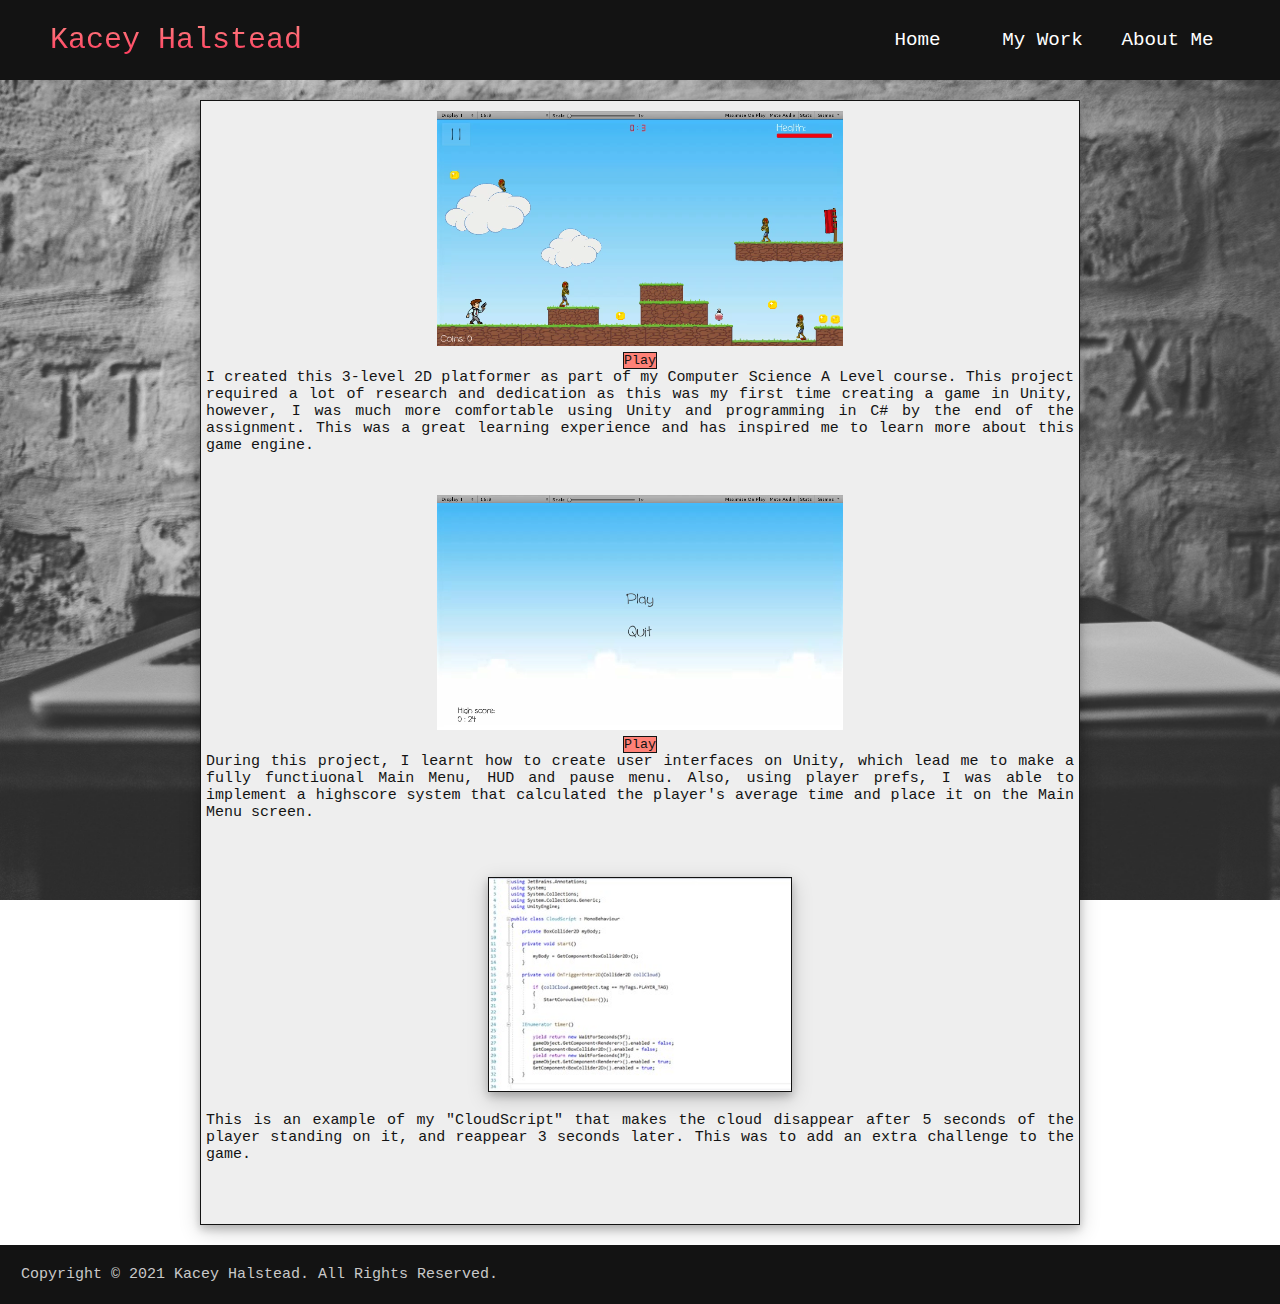
==== 2D Unity Game.html @ ba4321e1 "Add files via upload" ====
<!DOCTYPE html>
<html lang="en">
<head>
    <meta charset="UTF-8">
    <meta http-equiv="X-UA-Compatible" content="IE=edge">
    <meta name="viewport" content="width=device-width, initial-scale=1.0">
    <title>Kacey Halstead</title>
    <link rel="stylesheet" href="style.css">
    
</head>
<body>
    <!-- Navbar-->
    <nav class="navbar">
        <div class="navbar_container">
            <a id="navbar_logo" href="index.html">Kacey Halstead</a>
            <div class="navbar_toggle" id="mobile-menu">
                <span class="bar"></span>
                <span class="bar"></span>
                <span class="bar"></span>
            </div>
            <ul class="navbar_menu">
                <li class="navbar_item">
                    <a href="index.html" class="navbar_links" id="home-page">Home</a>
                </li>
                <li class="navbar_item">
                    <a href="MyWork.html" class="navbar_links" id="mywork-page">My Work</a>
                </li>
                <li class="navbar_item">
                    <a href="AboutMe.html" class="navbar_links" id="aboutme-page">About Me</a>
                </li>
            </ul>
        </div>
    </nav>




    <div class="ReadMore">
        <ul class="ReadMoreList">
            <li>
                <ul class="VideoButton">
                    <li class="ReadMoreVideoButton">
                        <video id="WholeLevel" class="Video" width="720" height="440">
                            <source src="UnityGameWholeLevel.mp4" type="video/mp4">
                        </video>   
                    </li>
                    <li>
                        <button class="PlayPauseButton" id="WLButton" onclick="WLPlayPause()">Play</button>
                    </li>
                </ul>
            </li>
            <li><p class="ReadMoreText"> I created this 3-level 2D platformer as part of my Computer Science A Level course. This project required a lot of research and dedication as this was my first time creating a game in Unity, however, I was much more comfortable using Unity and programming in C# by the end of the assignment. This was a great learning experience and has inspired me to learn more about this game engine. </p></li>
            <br><br>
            <li>
                <ul class="VideoButton">
                    <li class="ReadMoreVideoButton">
                        <video id="UserInterfaces" class="Video" width="720" height="440">
                            <source src="UnityGameUserInterfaces.mp4" type="video/mp4">
                        </video>   
                    </li>
                    <li>
                        <button class="PlayPauseButton" id="UIButton" onclick="UIPlayPause()">Play</button>
                    </li>
                </ul>
            </li>
            <li><p class="ReadMoreText"> During this project, I learnt how to create user interfaces on Unity, which lead me to make a fully functiuonal Main Menu, HUD and pause menu. Also, using player prefs, I was able to implement a highscore system that calculated the player's average time and place it on the Main Menu screen. </p></li>
            <br><br>
            <li>
                <ul class="VideoButton">
                    <li class="ReadMoreVideoButton">
                        <a href="UnityGameCodeExample.jpg"><img class="showcase_image" src="UnityGameCodeExample.jpg"></a>
                    </li>
                </ul>
            </li>
            <li><p class="ReadMoreText"> This is an example of my "CloudScript" that makes the cloud disappear after 5 seconds of the player standing on it, and reappear 3 seconds later. This was to add an extra challenge to the game.</p></li>
            <br><br>
        </ul>
    </div>






    <script src="app.js"></script>
</body>
<footer class="footerScroll">   
    <p class="FooterText">Copyright &copy; 2021 Kacey Halstead. All Rights Reserved.</p>
</footer>
</html>
---- style.css ----
*{
    box-sizing: border-box;
    margin: 0;
    padding: 0;
    font-family: 'Courier';
    scroll-behavior: smooth;
}

.navbar{
    background: #131313;
    height:80px;
    display: flex;
    justify-content: center;
    align-items: center;
    font-size: 1.2rem;
    position: sticky;
    top: 0;
    z-index: 999;
}

.navbar_container{
    display: flex;
    justify-content: space-between;
    height: 80px;
    z-index: 1;
    width: 100%;
    max-width: 1300px;
    margin: 0 auto;
    padding: 0 50px;
}

#navbar_logo{
    background-color: #ff8177;
    background-image: linear-gradient(to top, #ff0844 0%, #ffb199 100%);
    background-size: 100%;
    -webkit-background-clip: text;
    -moz-background-clip: text;
    -webkit-text-fill-color: transparent;
    -moz-text-fill-color: transparent;
    display: flex;
    align-items: center;
    cursor: pointer;
    text-decoration: none;
    font-size: 30px;
    font-family: 'Courier';
}

.navbar_menu{
    display: flex;
    align-items: center;
    list-style: none;
}

.navbar_item{
    height: 80px;
}

.navbar_links{
    color:#fff;
    display: flex;
    align-items: center;
    justify-content: center;
    width: 125px;
    text-decoration: none;
    height: 100%;
    transition: all 0.3s ease;
}

.navbar_links:hover{
    color: #ff0844;
    transition: all 0.3s ease; /* Clean smooth effect */
}



body{
    background-image: url('background.jpg');
    background-attachment: fixed;
    background-size: cover;
    /*background-position: center;*/
}

.IntroHi{
    padding-top: 15px;
    padding-left: 90px;
    position: relative;
    align-items: center;
    font-size: 2rem;
    font-family: 'Courier';
    color: #fa7a70;
    text-shadow: -1.5px 1.5px 0 #131313, 1.5px 1.5px 0 #131313, 1.5px -1.5px 0 #131313;
}

.IntroName{
    margin-top: 0;
    position: absolute;
    font-size: 3rem;
    font-family: 'Courier';
    color: #fa7a70;
    text-shadow: -1.5px 1.5px 0 #131313, 1.5px 1.5px 0 #131313, 1.5px -1.5px 0 #131313;
    padding-left: 150px;
}

.IntroBox{
    margin: 70px 90px 40px 90px;
    padding: 5px 20px 5px 10px;
    border:1px #131313 solid;
    background-color: #eee;
}




.AboutMeButton{
    text-decoration: none;
    border:1px #131313 solid;
    color: #131313;
    background-color:#ff8177;
    transition: all 0.3s ease;   
}

.AboutMe{
    margin: 80px 90px 35px 90px;
    padding: 10px 10px 10px 20px;
    border:1px #131313 solid;
    background-color: #eee;   
}

.AboutMeTitle{
    color: #fa7a70;  
    font-size: 45px;
    font-family: 'Courier';
    text-shadow: -1.5px 1.5px 0 #131313, 1.5px 1.5px 0 #131313, 1.5px -1.5px 0 #131313;
}

.AboutMeList{
    font-size: 15px;
    font-family: 'Courier';
    list-style: none;
    padding-left: 20px;
}

.AboutMeList li::before{
    content: "\2022";
    color: #fa7a70;
    display: inline-block;
    width: 1em;
    font-weight: bold;
}

.Email{
    text-decoration: none;
    text-decoration: none;
    border:1px #131313 solid;
    color: #131313;
    background-color:#ff8177;
    transition: all 0.3s ease;  
    padding: 1px;
}


.showcase_list{
    list-style: none;
}

.showcase_title{
    font-size: 35px;
    font-family:'Courier';
    padding:0px 100px;
    padding-bottom: 50px;
    padding-top: 0px;
    color: #ff8177;
	-webkit-text-stroke-width: 2px;
    -webkit-text-stroke-color: #131313;
    text-shadow: -1px 1px 0 #000, 1px 1px 0 #000, 1px -1px 0 #000;
}


.showcase_item1{
    position: absolute;
    border:1px #131313 solid;
    background-color: #eee;
    text-align: center;
    padding: 5px 5px;
    width:40%;
    box-shadow: 0 4px 8px 0 rgba(0, 0, 0, 0.2), 0 6px 20px 0 rgba(0, 0, 0, 0.19);
    margin-left: 50px;
    float: left;
}

.showcase_item2{
    position: absolute;
    border:1px #131313 solid;
    background-color: #eee;
    text-align: center;
    padding: 5px 5px 5px 5px;
    width:40%;
    box-shadow: 0 4px 8px 0 rgba(0, 0, 0, 0.2), 0 6px 20px 0 rgba(0, 0, 0, 0.19);
    float: right;
    margin-left: 500px;
}

.showcase_item3{
    position: absolute;
    border:1px #131313 solid;
    background-color: #eee;
    text-align: center;
    padding: 5px 5px 0px 5px;
    width:40%;
    box-shadow: 0 4px 8px 0 rgba(0, 0, 0, 0.2), 0 6px 20px 0 rgba(0, 0, 0, 0.19);
    float: left;
    margin-left: 20px;
    margin-top: 350px;
}

.showcase_item4{
    position: absolute;
    border:1px #131313 solid;
    background-color: #eee;
    text-align: center;
    padding: 5px 5px 5px 5px;
    width:40%;
    box-shadow: 0 4px 8px 0 rgba(0, 0, 0, 0.2), 0 6px 20px 0 rgba(0, 0, 0, 0.19);
    float: right;
    margin-left: 470px;
    margin-top: 350px;
}

.showcase_image{
    border:1px #131313 solid;
    width: 35%;
    background-color: white;
    box-shadow: 0 4px 8px 0 rgba(0, 0, 0, 0.2), 0 6px 20px 0 rgba(0, 0, 0, 0.19);
    margin: 20px;
	display: block;
	margin-left: auto;
	margin-right: auto;
}

img {width: 100%}

.showcase_text{
    color: #131313;
    word-wrap: break-word;
    text-align: justify;
    text-justify: inter-word;
}

.ShowcaseIndLists{
    display: inline-block;
    list-style: none;
    margin: 10px;
}


.MyWork_title{
    font-size: 30px;
    font-family:'Courier';
    padding:30px 100px 10px 100px;
    color: #ff8177;
	-webkit-text-stroke-width: 2px;
    -webkit-text-stroke-color: #131313;
    text-shadow: -1px 1px 0 #000, 1px 1px 0 #000, 1px -1px 0 #000;
    margin: 0;
}

.MyWork_item{
    border:1px #131313 solid;
    background-color: #eee;
    text-align: center;
    box-shadow: 0 4px 8px 0 rgba(0, 0, 0, 0.2), 0 6px 20px 0 rgba(0, 0, 0, 0.19);
    margin-top:0;
    margin-bottom: 30px;
    margin-left: 200px;
    margin-right: 200px;
    list-style: none;
    padding:5px;
    padding-bottom: 25px;
}

.ReadMoreButton{
    float:right;
    text-decoration: none;
    border:1px #131313 solid;
    color: #131313;
    background-color:#ff8177;
    transition: all 0.3s ease;
}

.ReadMoreButton:hover{
    background-color:#ffb199;
    transition: all 0.3s ease;
    cursor: pointer;
}



.ReadMore{
    border:1px #131313 solid;
    background-color: #eee;
    text-align: center;
    box-shadow: 0 4px 8px 0 rgba(0, 0, 0, 0.2), 0 6px 20px 0 rgba(0, 0, 0, 0.19);
    margin-top:20px;
    margin-bottom: 20px;
    margin-left: 200px;
    margin-right: 200px;
    list-style: none;
    padding:5px;
    padding-bottom: 25px;  
    padding-top: 5px;
}

.ReadMoreList{
    list-style: none;
}

.ReadMoreText{
    color: #131313;
    word-wrap: break-word;
    font-size: 15px;
    font-family:'Courier';
    text-align: justify;
    text-justify: inter-word;
}

.Video{
    border: 5px #131313;
    margin: 0;
    padding: 0;
    padding-top: 5px;
}

.PlayPauseButton{
    text-decoration: none;
    border:0.5px #131313 solid;
    color: #131313;
    background-color:#ff8177;
    transition: all 0.3s ease;
    display: relative;
}

.PlayPauseButton:hover{
    background-color:#ffb199;
    transition: all 0.3s ease;
    cursor: pointer;
}

.VideoButton{
    list-style: none;
}



.footerScroll{
    border:1px #131313 solid;
    background: #131313;
    padding:20px 20px;
    position: relative;
    width: 100%;
}

.footerNoScroll{
    position: absolute;
    border:1px #131313 solid;
    background: #131313;
    padding:20px 20px;
    width: 100%;
    bottom: -40%;
    margin-top: 30px;
}

.footerAboutMe{
    position: absolute;
    border:1px #131313 solid;
    background: #131313;
    padding:20px 20px;
    width: 100%;
    bottom: 0%;
}

.FooterText{
    font-size: 15px;
    font-family:'Courier';
    color: #c9c9c9;
}

@media screen and (max-width: 960px){

    *{
        margin: 0;
    }
    
    .navbar_container{
        display: flex;
        justify-content: space-between;
        height: 80px;
        z-index: 1;
        width: 100%;
        max-width: 1300px;
        padding: 0;
    }

    .navbar_menu{
        display: grid;
        grid-template-columns: auto;
        margin: 0;
        width: 100%;
        position: absolute;
        top: -1000px;
        opacity: 1;
        transition: all 0.5s ease;
        z-index: -1;
    }

    .navbar_menu.active{
        background: #131313;
        top: 100%;
        opacity: 1;
        transition: all 0.5s ease;
        z-index: 99;
        height: 60vh;
        font-size: 1.6rem;
    }

    #navbar_logo{
        padding-left: 25px;
    }

    .navbar_toggle .bar{
        width: 25px;
        height: 3px;
        margin: 5px auto;
        transition: all 0.3s ease-in-out;
        background: #fff;
    }

    .navbar_item{
        width: 100%;
    }

    .navbar_links{
        text-align: center;
        padding: 2rem;
        width: 100%;
        display: table;
    }

    #mobile-menu{
        position: absolute;
        top: 20%;
        right: 5%;
        transform: translate(5%, 20%);
    }

    .navbar_toggle .bar{
        display: block;
        cursor: pointer;
    }

    #mobile-menu.is-active .bar:nth-child(2){ /* Making the menu spin */
        opacity: 0;
    }

    #mobile-menu.is-active .bar:nth-child(1){
        transform: translateY(8px) rotate(45deg);
    }

    #mobile-menu.is-active .bar:nth-child(3){
        transform: translateY(-8px) rotate(-45deg);
    }

    .showcase_image{
        width: 50%;
    }

    .showcase_text{
        font-size: 15px;
    }

    .IntroBox{
        margin-top: 80px;
    }

    .IntroName{
        font-size:50px;
        padding-left:100px;
    }

    .showcase_title{
        padding-top: 10px;
    } 


}

@media screen and (max-width: 900px){
    .showcase_item4{
        display: block;
        margin-left: 60px;
        margin-top: 1200px;
        padding: 10px 10px;
        width:60%;
    }

    .showcase_item2{
        display: block;
        margin-left: 90px;
        margin-top: 400px;
        padding: 10px 10px;
        width:60%;
    }

    .showcase_item1{
        display: block;
        margin-left: 80px;
        padding: 10px 10px;
        width:60%;

    }

    .showcase_item3{
        display: block;
        margin-left: 60px;
        margin-top: 800px;
        padding: 10px 10px;
        width:60%;

    }

    .showcase_title{
        margin-left: 40px;
    }

    .footerNoScroll{
        position: absolute;
        bottom: -150%;
    }
}

@media screen and (max-width: 700px){
    .footerAboutMe{
        position: absolute;
        bottom: -50%;
    }
}

@media screen and (max-height: 900px){
    .footerNoScroll{
        position: fixed;
    }

    .showcase_item3, .showcase_item4{
        margin-bottom: 50px;
    }
}

@media screen and (max-width: 1000px){
    .Video{
        width: 420px ;
        height: 140px ;
    }

    .ReadMore, .MyWork_item{
        margin:30px;
    }
}

@media screen and (min-width: 1000px) and (max-width: 1500px){
    .Video{
        width: 520px ;
        height: 240px ;
    }
}

@media screen and (min-width: 1100px){
    .MyWork_item{
        margin-left: 300px;
        margin-right: 300px;
    }
}

@media screen and (min-width: 1030px){
    .showcase_item4, .showcase_item2{
        margin-left: 570px;
    }
}

@media screen and (min-width: 1310px){
    .showcase_item4, .showcase_item2{
        margin-left: 735px;
    }
}

@media screen and (min-width: 1500px){
    .showcase_item2{
        margin-left: 860px;
    }

    .showcase_item4{
        margin-left: 832px;
        padding-bottom: 20px;
    }

    .showcase_item3{
        padding-bottom: 5px;
    }
}
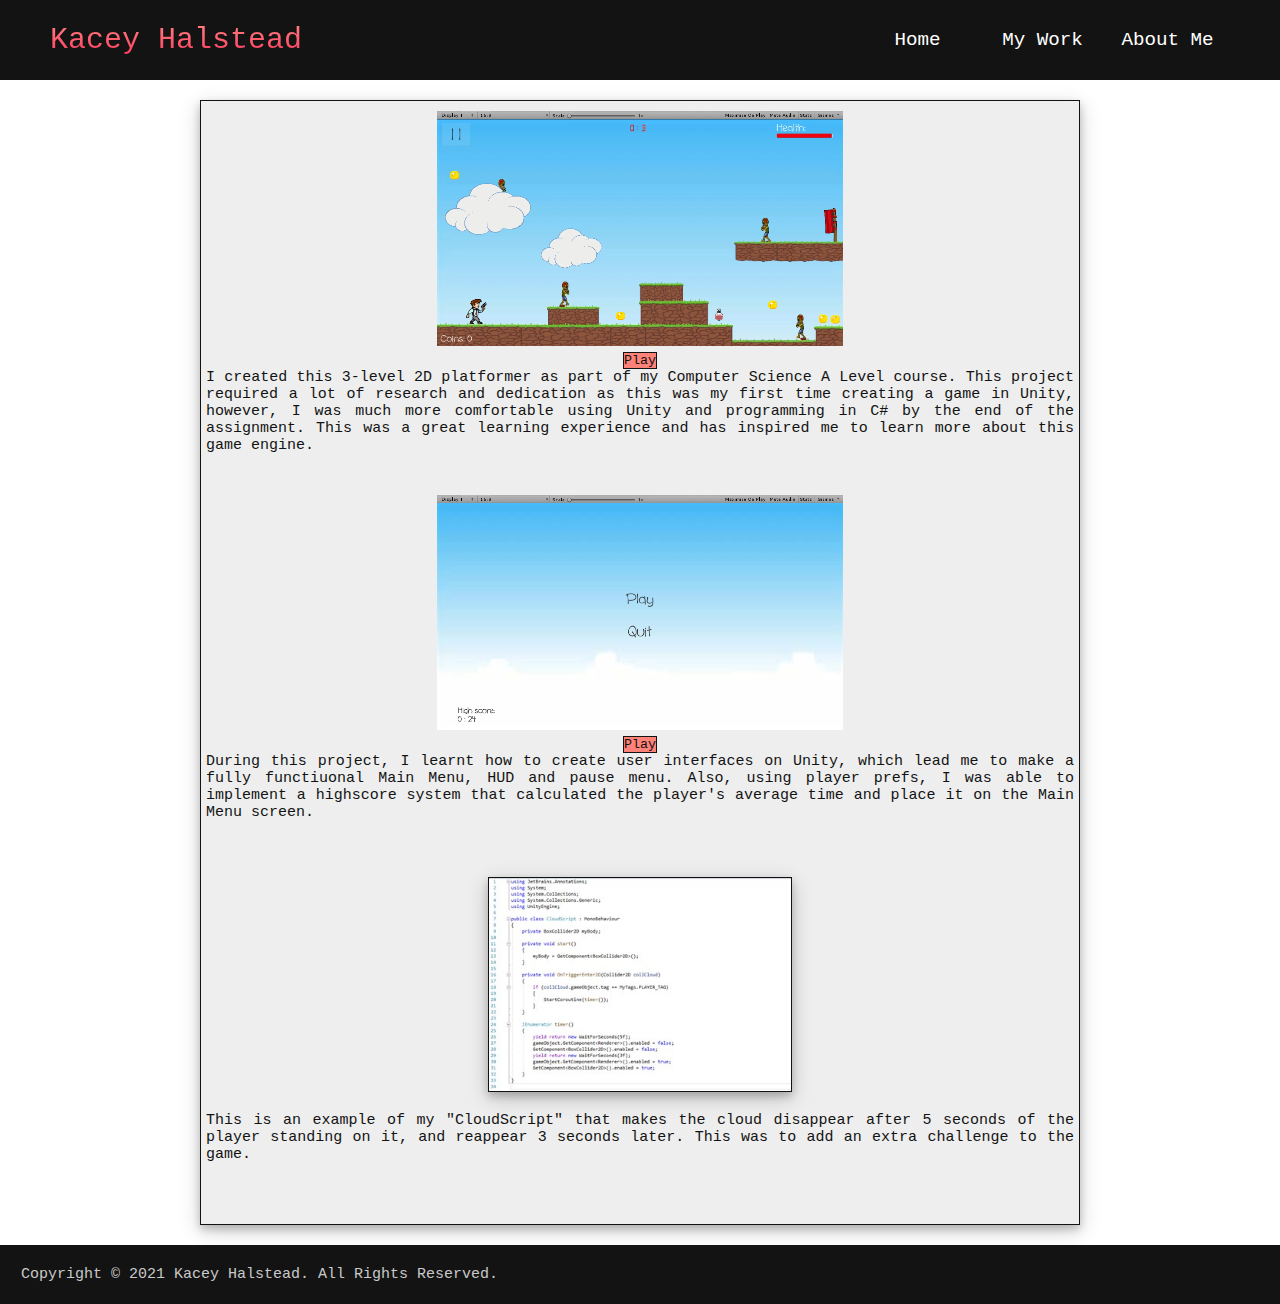
==== commit 59d862b2: "Add files via upload" ====
--- a/2D Unity Game.html
+++ b/2D Unity Game.html
@@ -68,7 +68,7 @@
             <li>
                 <ul class="VideoButton">
                     <li class="ReadMoreVideoButton">
-                        <a href="UnityGameCodeExample.jpg"><img class="showcase_image" src="UnityGameCodeExample.jpg"></a>
+                        <a href="UnityGameCodeExample.JPG"><img class="showcase_image" src="UnityGameCodeExample.JPG"></a>
                     </li>
                 </ul>
             </li>
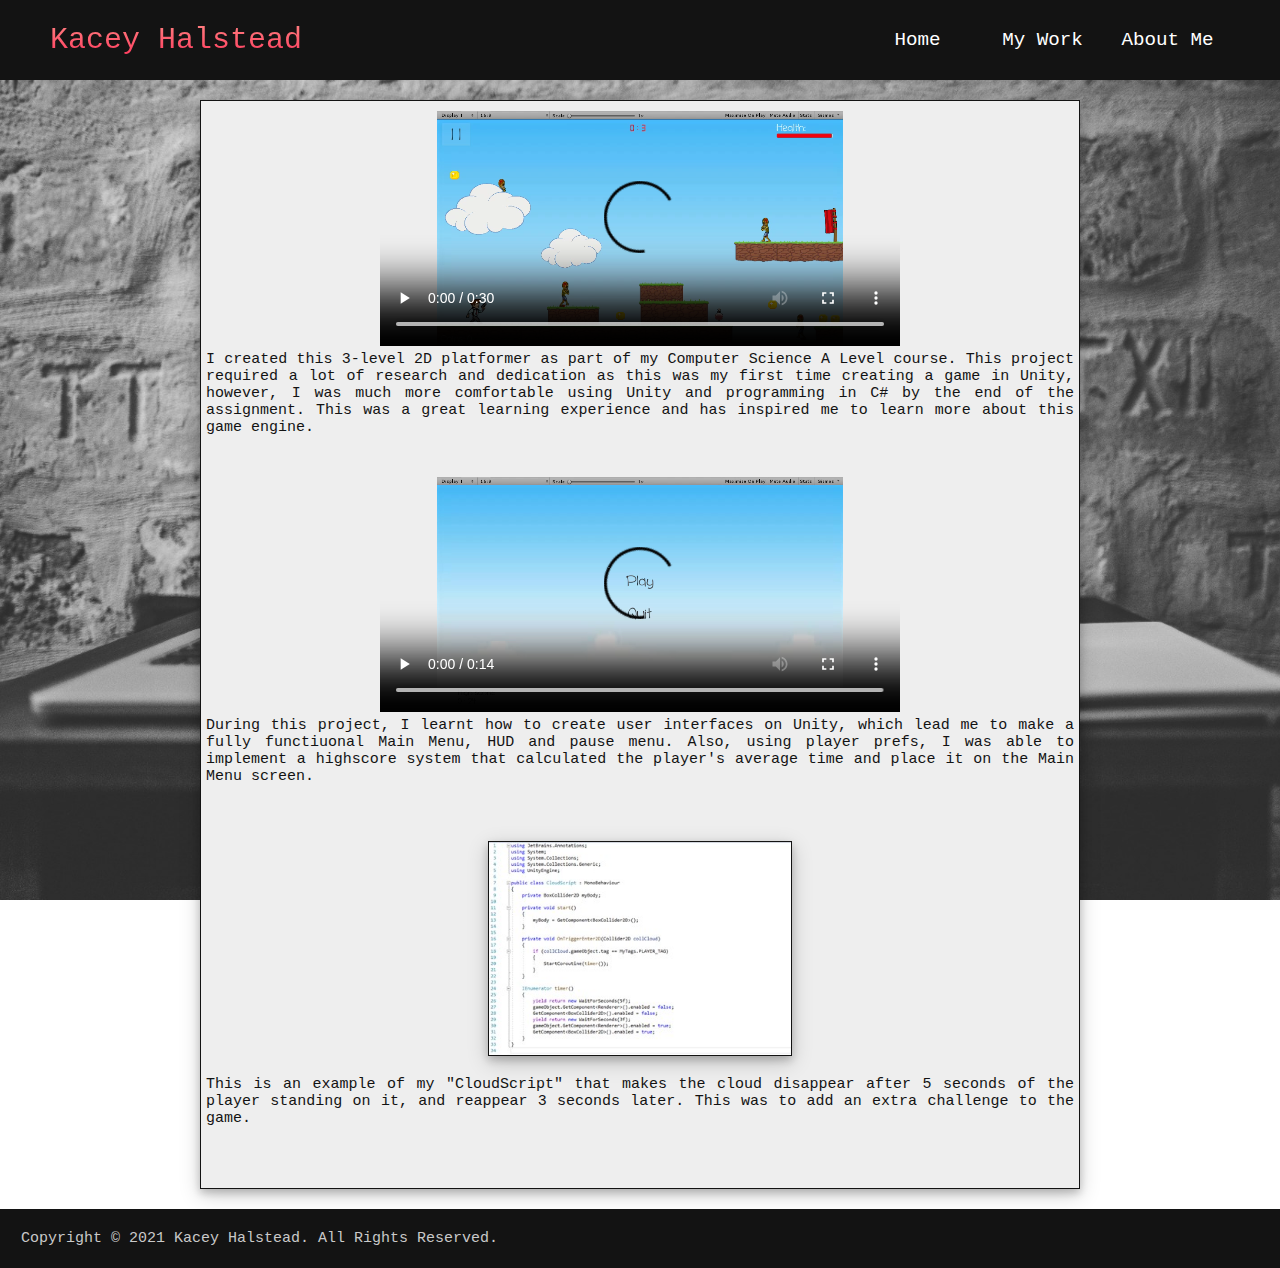
==== commit 745f62cc: "Add files via upload" ====
--- a/2D Unity Game.html
+++ b/2D Unity Game.html
@@ -40,12 +40,9 @@
             <li>
                 <ul class="VideoButton">
                     <li class="ReadMoreVideoButton">
-                        <video id="WholeLevel" class="Video" width="720" height="440">
+                        <video id="WholeLevel" class="Video" width="720" height="440" controls>
                             <source src="UnityGameWholeLevel.mp4" type="video/mp4">
                         </video>   
-                    </li>
-                    <li>
-                        <button class="PlayPauseButton" id="WLButton" onclick="WLPlayPause()">Play</button>
                     </li>
                 </ul>
             </li>
@@ -54,12 +51,9 @@
             <li>
                 <ul class="VideoButton">
                     <li class="ReadMoreVideoButton">
-                        <video id="UserInterfaces" class="Video" width="720" height="440">
+                        <video id="UserInterfaces" class="Video" width="720" height="440" controls>
                             <source src="UnityGameUserInterfaces.mp4" type="video/mp4">
                         </video>   
-                    </li>
-                    <li>
-                        <button class="PlayPauseButton" id="UIButton" onclick="UIPlayPause()">Play</button>
                     </li>
                 </ul>
             </li>
--- a/style.css
+++ b/style.css
@@ -74,7 +74,7 @@
 
 
 body{
-    background-image: url('background.jpg');
+    background-image: url('background.JPG');
     background-attachment: fixed;
     background-size: cover;
     /*background-position: center;*/
@@ -539,8 +539,8 @@
 
 @media screen and (max-width: 700px){
     .footerAboutMe{
-        position: absolute;
-        bottom: -50%;
+        position: relative;
+        bottom: -1000%;
     }
 }
 
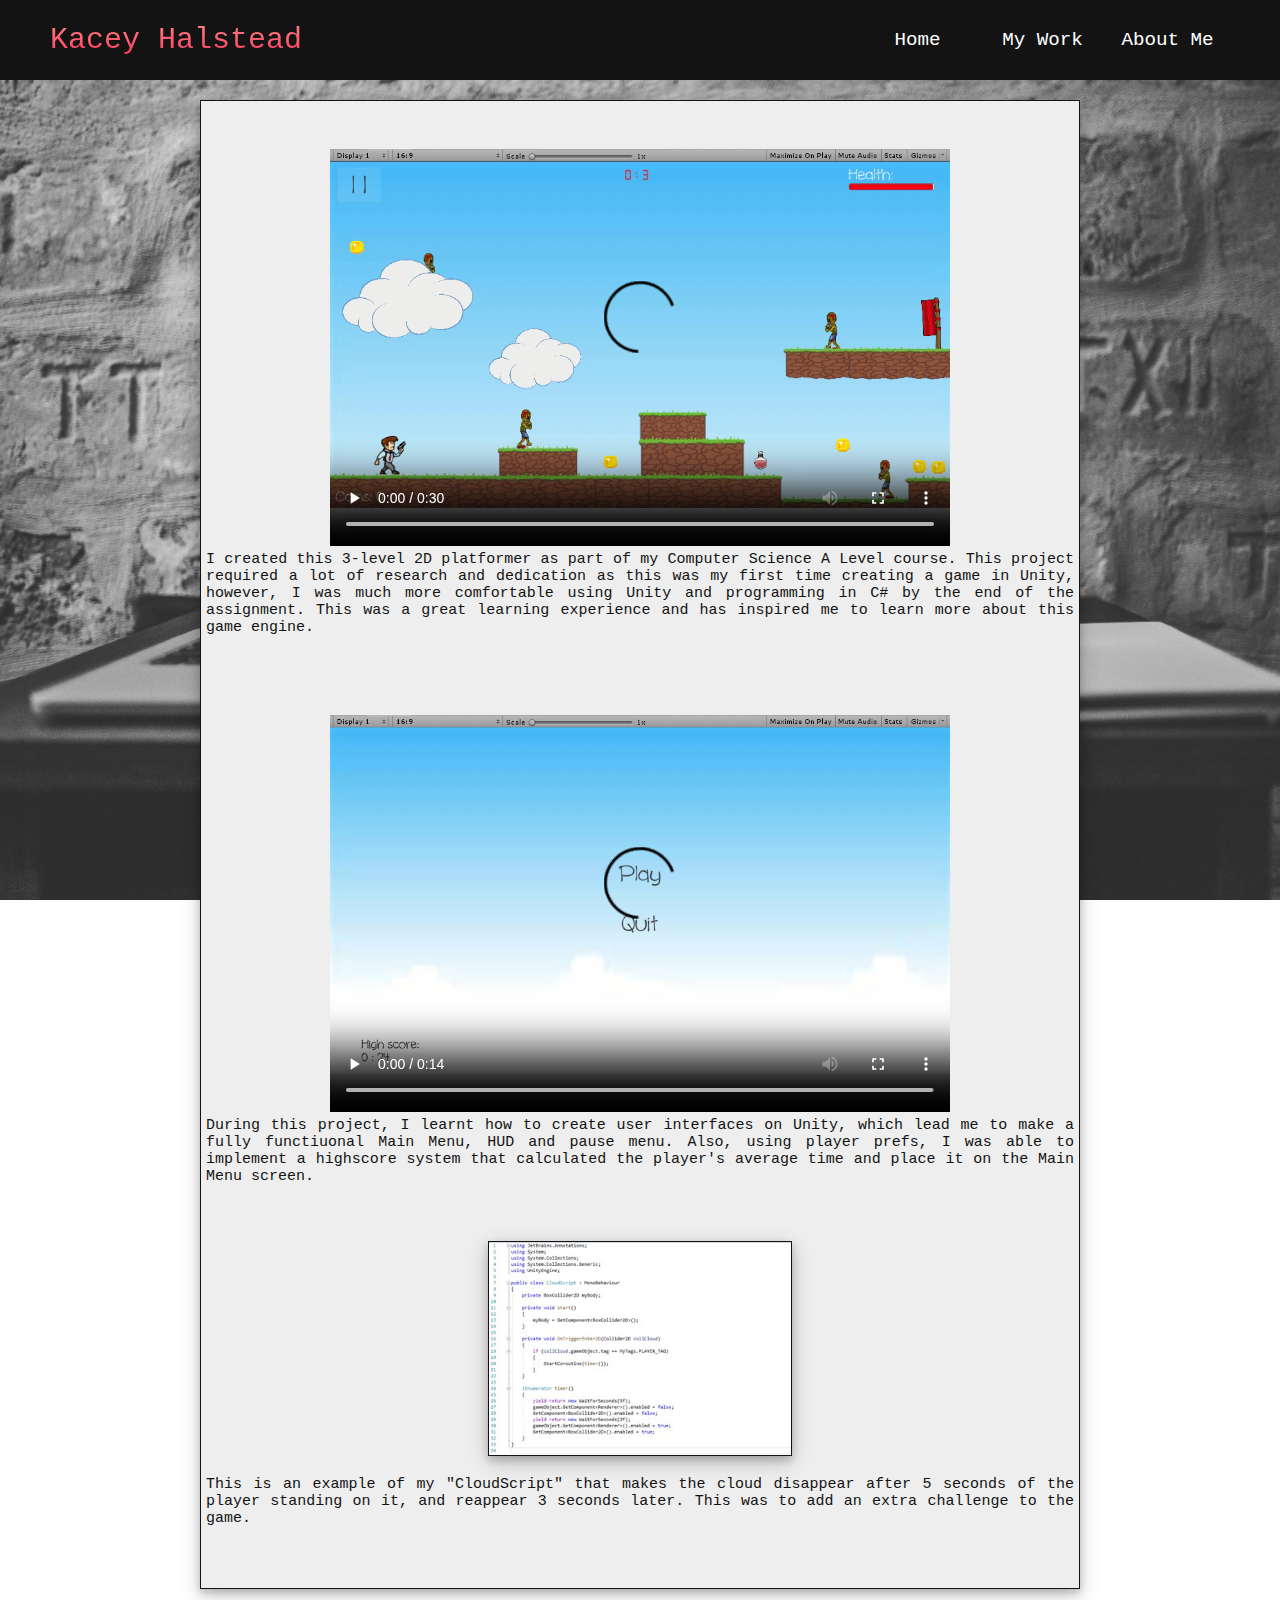
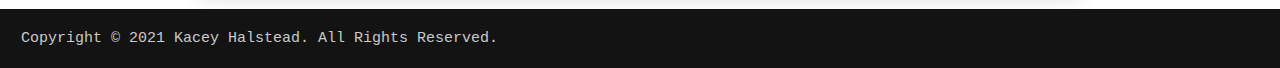
==== commit 8f71d32e: "Add files via upload" ====
--- a/2D Unity Game.html
+++ b/2D Unity Game.html
@@ -40,7 +40,7 @@
             <li>
                 <ul class="VideoButton">
                     <li class="ReadMoreVideoButton">
-                        <video id="WholeLevel" class="Video" width="720" height="440" controls>
+                        <video id="WholeLevel" class="Video" width="620" height="440" controls>
                             <source src="UnityGameWholeLevel.mp4" type="video/mp4">
                         </video>   
                     </li>
@@ -51,7 +51,7 @@
             <li>
                 <ul class="VideoButton">
                     <li class="ReadMoreVideoButton">
-                        <video id="UserInterfaces" class="Video" width="720" height="440" controls>
+                        <video id="UserInterfaces" class="Video" width="620" height="440" controls>
                             <source src="UnityGameUserInterfaces.mp4" type="video/mp4">
                         </video>   
                     </li>
--- a/style.css
+++ b/style.css
@@ -328,6 +328,8 @@
     margin: 0;
     padding: 0;
     padding-top: 5px;
+    width: 620px;
+    height: 440px;
 }
 
 .PlayPauseButton{
@@ -542,6 +544,10 @@
         position: relative;
         bottom: -1000%;
     }
+    .Video{
+        width: 380px;
+        height: 200px;
+    }
 }
 
 @media screen and (max-height: 900px){
@@ -555,20 +561,9 @@
 }
 
 @media screen and (max-width: 1000px){
-    .Video{
-        width: 420px ;
-        height: 140px ;
-    }
 
     .ReadMore, .MyWork_item{
         margin:30px;
-    }
-}
-
-@media screen and (min-width: 1000px) and (max-width: 1500px){
-    .Video{
-        width: 520px ;
-        height: 240px ;
     }
 }
 
